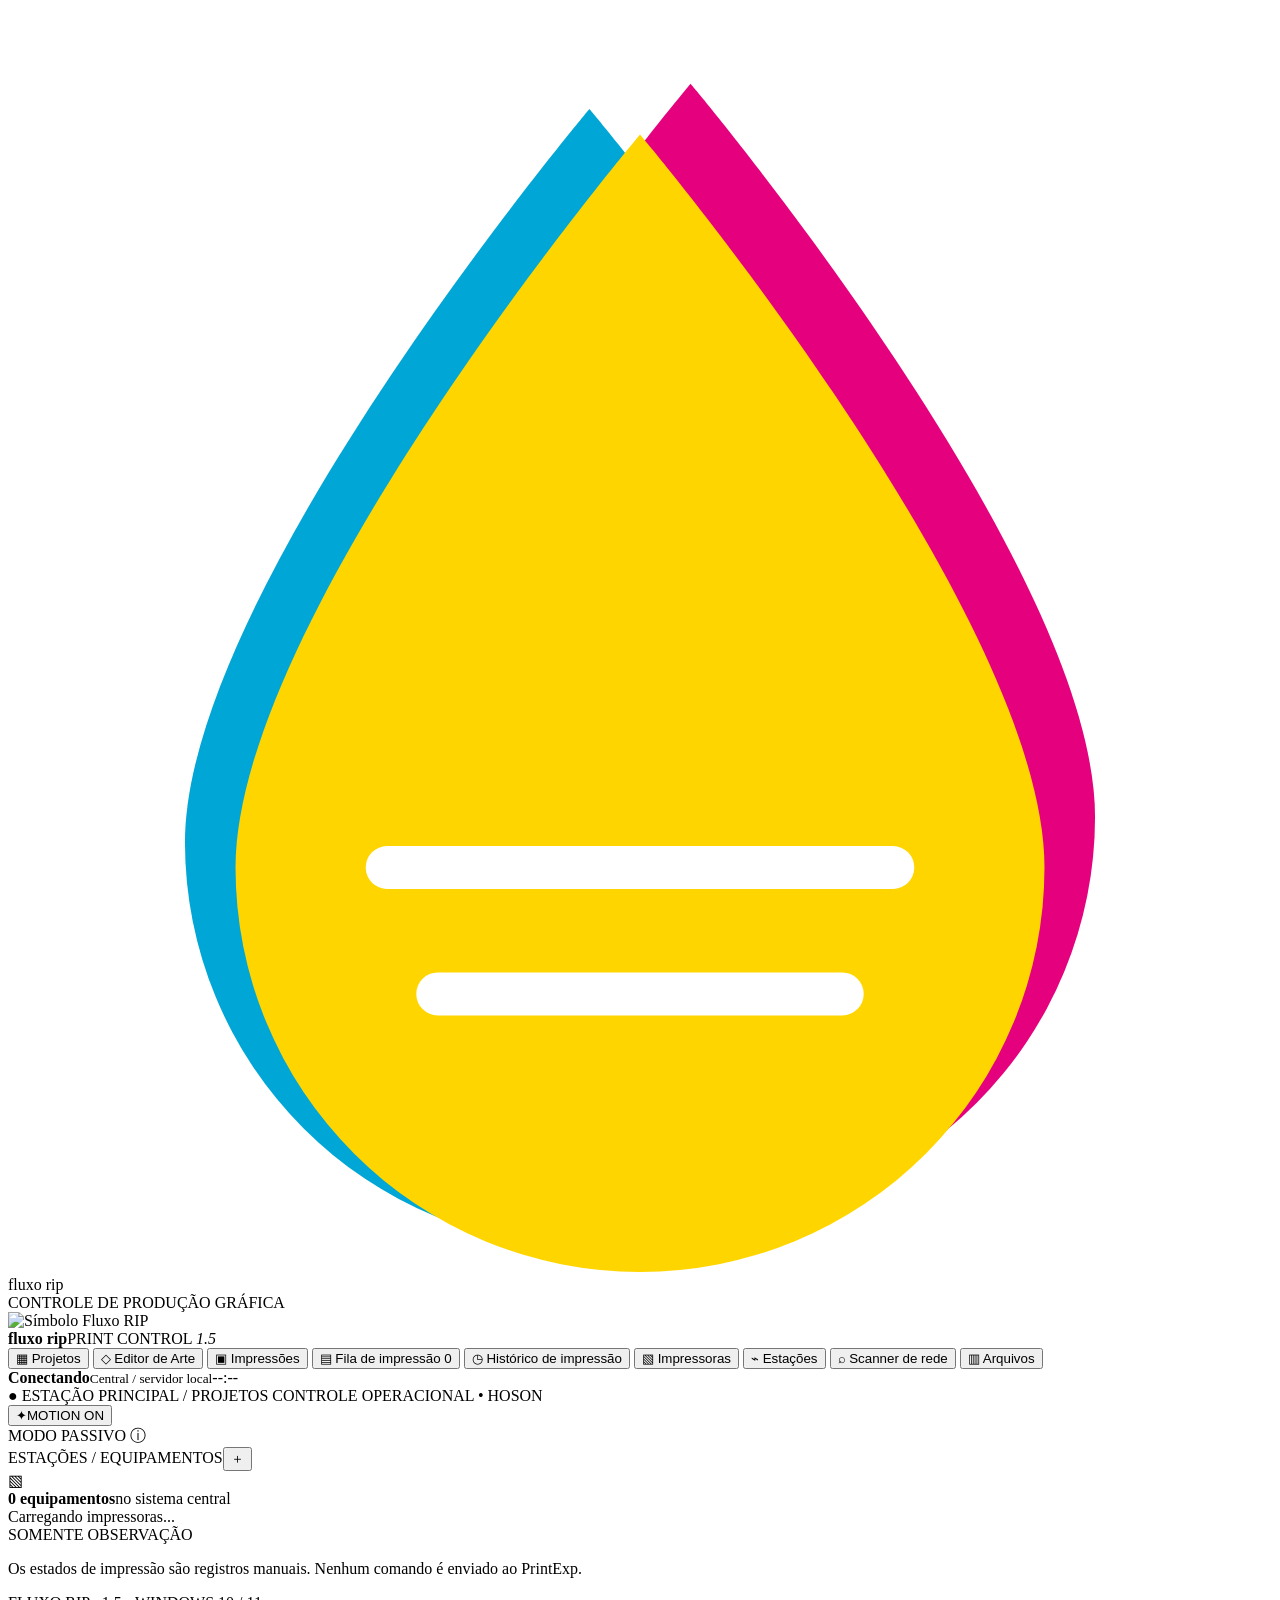
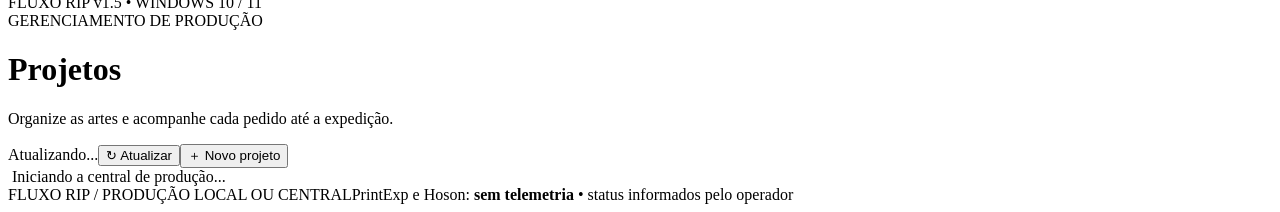
==== web/index.html @ eb1e69da "Add files via upload" ====
<!doctype html>
<html lang="pt-BR">
<head>
  <meta charset="utf-8" />
  <meta name="viewport" content="width=device-width, initial-scale=1" />
  <meta name="theme-color" content="#101316" />
  <meta name="description" content="Fluxo RIP — gestão local de produção DTF e DTF UV" />
  <title>Fluxo RIP | Central de Produção</title>
  <link rel="icon" type="image/png" href="/static/assets/fluxo-rip-icon.png" />
  <link rel="preconnect" href="https://fonts.googleapis.com" />
  <link rel="preconnect" href="https://fonts.gstatic.com" crossorigin />
  <link rel="stylesheet" href="https://fonts.googleapis.com/css2?family=Archivo:wdth,wght@112,800&family=Public+Sans:wght@400;600;700;800&display=swap" />
  <link rel="stylesheet" href="/static/styles.css?v=15" />
  <link rel="stylesheet" href="/static/motion.css?v=10" />
  <link rel="stylesheet" href="/static/network_scanner.css?v=10" />
  <link rel="stylesheet" href="/static/brand-fluxorip.css?v=14" />
  <script src="/static/motion.js?v=10" defer></script>
  <script src="/static/app.js?v=15" defer></script>
  <script src="/static/network_scanner.js?v=12" defer></script>
  <script src="/static/stations.js?v=15" defer></script>
  <script src="/static/art_editor.js?v=10" defer></script>
  <script src="/static/prints.js?v=10" defer></script>
  <script src="/static/brand-fluxorip.js?v=14" defer></script>
</head>
<body>
<div class="brand-splash" id="brand-splash" aria-hidden="true"><div class="splash-inner"><div class="brand-splash-icon"><svg viewBox="0 0 100 100" role="img" aria-label="Símbolo do Fluxo RIP"><rect x="0" y="0" width="100" height="100" rx="22" fill="#FFFFFF"/><g style="mix-blend-mode:multiply">
<path class="ink-layer ink-c" transform="translate(-4 2)" fill="#00A6D6" d="M50 6C50 6 18 44 18 64a32 32 0 0 0 64 0C82 44 50 6 50 6Z"/>
<path class="ink-layer ink-m" transform="translate(4 0)" fill="#E5007D" d="M50 6C50 6 18 44 18 64a32 32 0 0 0 64 0C82 44 50 6 50 6Z"/>
<path class="ink-layer ink-y" transform="translate(0 4)" fill="#FFD500" d="M50 6C50 6 18 44 18 64a32 32 0 0 0 64 0C82 44 50 6 50 6Z"/>
</g><g fill="none" stroke="#FFFFFF" stroke-width="3.4" stroke-linecap="round"><path class="raster-line" d="M30 68H70"/><path class="raster-line" d="M34 78H66"/></g></svg></div><div class="splash-wordmark">fluxo rip</div><div class="splash-subtitle">CONTROLE DE PRODUÇÃO GRÁFICA</div></div></div>
<div class="shell">
  <header class="app-header">
    <div class="app-brand">
      <div class="logo-mark"><img src="/static/assets/fluxo-rip-mark.svg" alt="Símbolo Fluxo RIP" width="38" height="38" /></div>
      <div class="brand-copy"><strong>fluxo rip</strong><span>PRINT CONTROL <i>1.5</i></span></div>
    </div>
    <div class="top-navigation" role="tablist" aria-label="Seções principais">
      <button role="tab" class="top-tab active" data-page="projects" aria-selected="true"><span class="tab-symbol">▦</span> Projetos</button>
      <button role="tab" class="top-tab" data-page="art" aria-selected="false"><span class="tab-symbol">◇</span> Editor de Arte</button>
      <button role="tab" class="top-tab" data-page="prints" aria-selected="false"><span class="tab-symbol">▣</span> Impressões</button>
      <button role="tab" class="top-tab" data-page="queue" aria-selected="false"><span class="tab-symbol">▤</span> Fila de impressão <span id="queue-badge" class="nav-count">0</span></button>
      <button role="tab" class="top-tab" data-page="history" aria-selected="false"><span class="tab-symbol">◷</span> Histórico de impressão</button>
      <button role="tab" class="top-tab" data-page="printers" aria-selected="false"><span class="tab-symbol">▧</span> Impressoras</button>
      <button role="tab" class="top-tab" data-page="stations" aria-selected="false"><span class="tab-symbol">⌁</span> Estações</button>
      <button role="tab" class="top-tab" data-page="scanner" aria-selected="false"><span class="tab-symbol">⌕</span> Scanner de rede</button>
      <button role="tab" class="top-tab" data-page="files" aria-selected="false"><span class="tab-symbol">▥</span> Arquivos</button>
    </div>
    <div class="header-status"><span class="connection-light" id="connection-light"></span><span class="status-copy"><b id="connection-text">Conectando</b><small>Central / servidor local</small></span><span class="head-separator"></span><span class="clock" id="clock">--:--</span></div>
  </header>
  <section class="system-strip" aria-label="Informações do ambiente">
    <div class="strip-left"><span class="small-square">●</span> ESTAÇÃO PRINCIPAL <span class="strip-slash">/</span> <span id="section-breadcrumb">PROJETOS</span> <span class="strip-divider"></span> <span class="strip-text">CONTROLE OPERACIONAL • HOSON</span></div>
    <div class="strip-right"><button id="motion-toggle" class="motion-switch" type="button" aria-label="Desativar animações da interface" aria-pressed="true" title="Ativar ou desativar as microanimações"><span class="motion-switch-icon" aria-hidden="true">✦</span><span class="motion-switch-label">MOTION ON</span></button><div class="mode-label"><span class="mode-dot"></span> MODO PASSIVO <span class="mode-help" title="O sistema não se comunica com as controladoras para iniciar, pausar ou concluir impressão">ⓘ</span></div></div>
  </section>
  <div class="work-area">
    <aside class="fleet">
      <div class="fleet-title"><span>ESTAÇÕES / EQUIPAMENTOS</span><button id="add-printer-side" title="Cadastrar impressora" aria-label="Cadastrar impressora">＋</button></div>
      <div class="fleet-summary"><div class="fleet-summary-icon">▧</div><div><strong id="fleet-total">0 equipamentos</strong><span>no sistema central</span></div></div>
      <div class="fleet-list" id="fleet-list"><div class="sidebar-empty">Carregando impressoras...</div></div>
      <div class="fleet-bottom"><div class="mode-head"><span class="mode-dot"></span> SOMENTE OBSERVAÇÃO</div><p>Os estados de impressão são registros manuais. Nenhum comando é enviado ao PrintExp.</p><div class="fleet-version">FLUXO RIP v1.5 <span>•</span> WINDOWS 10 / 11</div></div>
    </aside>
    <main class="workspace">
      <div class="page-header"><div class="page-intro"><div class="eyebrow" id="eyebrow">GERENCIAMENTO DE PRODUÇÃO</div><h1 id="title">Projetos</h1><p id="subtitle">Organize as artes e acompanhe cada pedido até a expedição.</p></div><div class="page-actions"><span class="last-refresh" id="last-refresh">Atualizando...</span><button class="action soft" id="refresh-btn" title="Atualizar dados">↻ <span>Atualizar</span></button><button class="action primary" id="primary-btn">＋ Novo projeto</button></div></div>
      <div id="view" class="view"><div class="loading-card"><img class="brand-loader" src="/static/assets/fluxo-rip-mark.svg" alt="" /> Iniciando a central de produção...</div></div>
      <footer class="workspace-footer"><span>FLUXO RIP / PRODUÇÃO LOCAL OU CENTRAL</span><span>PrintExp e Hoson: <b>sem telemetria</b> • status informados pelo operador</span><span id="bottom-date"></span></footer>
    </main>
  </div>
</div>
<dialog id="dialog"><div class="dialog-content" id="dialog-content"></div></dialog>
<div id="toast" role="status" aria-live="polite"></div>
</body>
</html>
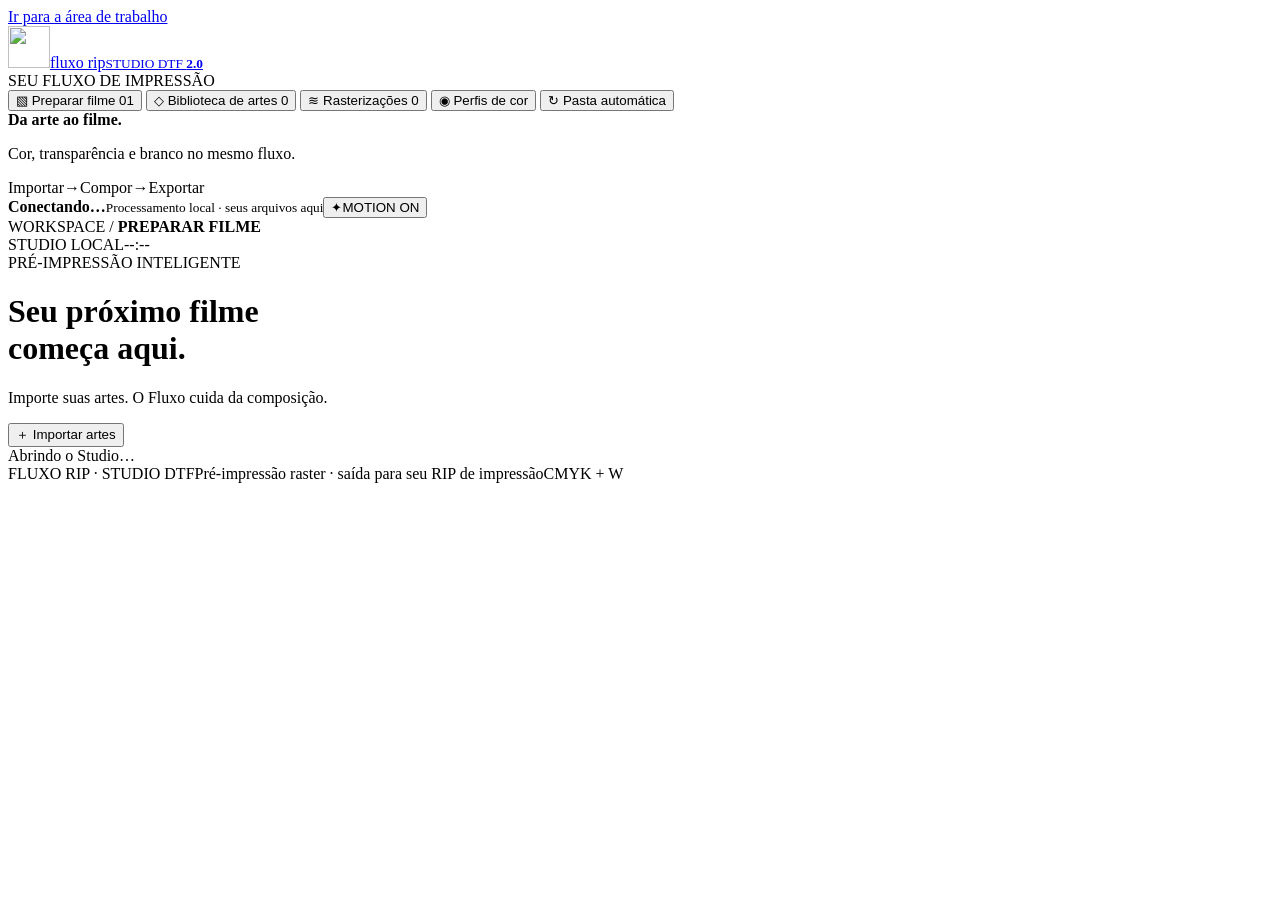
==== commit 9b04542e: "feat: focus Fluxo RIP on automated DTF prepress studio" ====
--- a/web/index.html
+++ b/web/index.html
@@ -1,71 +1,131 @@
 <!doctype html>
 <html lang="pt-BR">
-<head>
-  <meta charset="utf-8" />
-  <meta name="viewport" content="width=device-width, initial-scale=1" />
-  <meta name="theme-color" content="#101316" />
-  <meta name="description" content="Fluxo RIP — gestão local de produção DTF e DTF UV" />
-  <title>Fluxo RIP | Central de Produção</title>
-  <link rel="icon" type="image/png" href="/static/assets/fluxo-rip-icon.png" />
-  <link rel="preconnect" href="https://fonts.googleapis.com" />
-  <link rel="preconnect" href="https://fonts.gstatic.com" crossorigin />
-  <link rel="stylesheet" href="https://fonts.googleapis.com/css2?family=Archivo:wdth,wght@112,800&family=Public+Sans:wght@400;600;700;800&display=swap" />
-  <link rel="stylesheet" href="/static/styles.css?v=15" />
-  <link rel="stylesheet" href="/static/motion.css?v=10" />
-  <link rel="stylesheet" href="/static/network_scanner.css?v=10" />
-  <link rel="stylesheet" href="/static/brand-fluxorip.css?v=14" />
-  <script src="/static/motion.js?v=10" defer></script>
-  <script src="/static/app.js?v=15" defer></script>
-  <script src="/static/network_scanner.js?v=12" defer></script>
-  <script src="/static/stations.js?v=15" defer></script>
-  <script src="/static/art_editor.js?v=10" defer></script>
-  <script src="/static/prints.js?v=10" defer></script>
-  <script src="/static/brand-fluxorip.js?v=14" defer></script>
-</head>
-<body>
-<div class="brand-splash" id="brand-splash" aria-hidden="true"><div class="splash-inner"><div class="brand-splash-icon"><svg viewBox="0 0 100 100" role="img" aria-label="Símbolo do Fluxo RIP"><rect x="0" y="0" width="100" height="100" rx="22" fill="#FFFFFF"/><g style="mix-blend-mode:multiply">
-<path class="ink-layer ink-c" transform="translate(-4 2)" fill="#00A6D6" d="M50 6C50 6 18 44 18 64a32 32 0 0 0 64 0C82 44 50 6 50 6Z"/>
-<path class="ink-layer ink-m" transform="translate(4 0)" fill="#E5007D" d="M50 6C50 6 18 44 18 64a32 32 0 0 0 64 0C82 44 50 6 50 6Z"/>
-<path class="ink-layer ink-y" transform="translate(0 4)" fill="#FFD500" d="M50 6C50 6 18 44 18 64a32 32 0 0 0 64 0C82 44 50 6 50 6Z"/>
-</g><g fill="none" stroke="#FFFFFF" stroke-width="3.4" stroke-linecap="round"><path class="raster-line" d="M30 68H70"/><path class="raster-line" d="M34 78H66"/></g></svg></div><div class="splash-wordmark">fluxo rip</div><div class="splash-subtitle">CONTROLE DE PRODUÇÃO GRÁFICA</div></div></div>
-<div class="shell">
-  <header class="app-header">
-    <div class="app-brand">
-      <div class="logo-mark"><img src="/static/assets/fluxo-rip-mark.svg" alt="Símbolo Fluxo RIP" width="38" height="38" /></div>
-      <div class="brand-copy"><strong>fluxo rip</strong><span>PRINT CONTROL <i>1.5</i></span></div>
+  <head>
+    <meta charset="utf-8" />
+    <meta name="viewport" content="width=device-width, initial-scale=1" />
+    <meta name="theme-color" content="#14171A" />
+    <meta
+      name="description"
+      content="Fluxo RIP — preparação automática de imagens e separação de branco para DTF."
+    />
+    <title>Fluxo RIP | Studio DTF</title>
+    <link rel="icon" href="/static/assets/fluxo-rip-icon.png" />
+    <link rel="stylesheet" href="/static/motion.css?v=10" />
+    <link rel="stylesheet" href="/static/studio.css?v=2" />
+    <script src="/static/motion.js?v=10" defer></script>
+    <script src="/static/studio.js?v=2" defer></script>
+  </head>
+  <body>
+    <a class="skip-link" href="#view">Ir para a área de trabalho</a>
+    <div class="studio-shell">
+      <aside class="rail" aria-label="Navegação principal">
+        <a class="brand" href="/" aria-label="Fluxo RIP — início"
+          ><img
+            src="/static/assets/fluxo-rip-mark.svg"
+            alt=""
+            width="42"
+            height="42"
+          /><span
+            >fluxo rip<small>STUDIO DTF <b>2.0</b></small></span
+          ></a
+        >
+        <div class="rail-label">SEU FLUXO DE IMPRESSÃO</div>
+        <nav class="studio-nav" aria-label="Áreas do Studio">
+          <button
+            class="nav-item active"
+            data-page="studio"
+            aria-current="page"
+          >
+            <span class="nav-icon">▧</span> Preparar filme
+            <span class="nav-key">01</span>
+          </button>
+          <button class="nav-item" data-page="library">
+            <span class="nav-icon">◇</span> Biblioteca de artes
+            <span id="library-count" class="nav-count">0</span>
+          </button>
+          <button class="nav-item" data-page="runs">
+            <span class="nav-icon">≋</span> Rasterizações
+            <span id="run-count" class="nav-count">0</span>
+          </button>
+          <button class="nav-item" data-page="profiles">
+            <span class="nav-icon">◉</span> Perfis de cor
+          </button>
+          <button class="nav-item" data-page="automation">
+            <span class="nav-icon">↻</span> Pasta automática
+          </button>
+        </nav>
+        <div class="rail-guide">
+          <div class="ink-dots"><i></i><i></i><i></i><i></i><i></i></div>
+          <strong>Da arte ao filme.</strong>
+          <p>Cor, transparência e branco no mesmo fluxo.</p>
+          <div class="mini-flow">
+            <span>Importar</span><b>→</b><span>Compor</span><b>→</b
+            ><span>Exportar</span>
+          </div>
+        </div>
+        <div class="rail-bottom">
+          <span
+            ><i id="connection-dot" class="connection-dot"></i
+            ><b id="connection-text">Conectando…</b></span
+          ><small>Processamento local · seus arquivos aqui</small
+          ><button
+            id="motion-toggle"
+            class="motion-switch"
+            type="button"
+            aria-pressed="true"
+          >
+            <span aria-hidden="true">✦</span
+            ><span class="motion-switch-label">MOTION ON</span>
+          </button>
+        </div>
+      </aside>
+      <div class="main-shell">
+        <header class="topbar">
+          <div class="breadcrumbs">
+            WORKSPACE <span>/</span> <b id="breadcrumb">PREPARAR FILME</b>
+          </div>
+          <div class="topbar-right">
+            <span class="local-badge"><i></i> STUDIO LOCAL</span
+            ><time id="clock">--:--</time>
+          </div>
+        </header>
+        <main id="view" tabindex="-1">
+          <div class="page-heading">
+            <div>
+              <div class="eyebrow">PRÉ-IMPRESSÃO INTELIGENTE</div>
+              <h1 id="title">
+                Seu próximo filme<br />começa aqui<span>.</span>
+              </h1>
+              <p id="page-description">
+                Importe suas artes. O Fluxo cuida da composição.
+              </p>
+            </div>
+            <button class="button primary" id="import-button">
+              <span>＋</span> Importar artes
+            </button>
+          </div>
+          <section id="page-content" aria-label="Área de trabalho">
+            <div class="initial-loading">Abrindo o Studio…</div>
+          </section>
+        </main>
+        <footer>
+          <span><i></i> FLUXO RIP · STUDIO DTF</span
+          ><span>Pré-impressão raster · saída para seu RIP de impressão</span
+          ><span>CMYK + W</span>
+        </footer>
+      </div>
     </div>
-    <div class="top-navigation" role="tablist" aria-label="Seções principais">
-      <button role="tab" class="top-tab active" data-page="projects" aria-selected="true"><span class="tab-symbol">▦</span> Projetos</button>
-      <button role="tab" class="top-tab" data-page="art" aria-selected="false"><span class="tab-symbol">◇</span> Editor de Arte</button>
-      <button role="tab" class="top-tab" data-page="prints" aria-selected="false"><span class="tab-symbol">▣</span> Impressões</button>
-      <button role="tab" class="top-tab" data-page="queue" aria-selected="false"><span class="tab-symbol">▤</span> Fila de impressão <span id="queue-badge" class="nav-count">0</span></button>
-      <button role="tab" class="top-tab" data-page="history" aria-selected="false"><span class="tab-symbol">◷</span> Histórico de impressão</button>
-      <button role="tab" class="top-tab" data-page="printers" aria-selected="false"><span class="tab-symbol">▧</span> Impressoras</button>
-      <button role="tab" class="top-tab" data-page="stations" aria-selected="false"><span class="tab-symbol">⌁</span> Estações</button>
-      <button role="tab" class="top-tab" data-page="scanner" aria-selected="false"><span class="tab-symbol">⌕</span> Scanner de rede</button>
-      <button role="tab" class="top-tab" data-page="files" aria-selected="false"><span class="tab-symbol">▥</span> Arquivos</button>
-    </div>
-    <div class="header-status"><span class="connection-light" id="connection-light"></span><span class="status-copy"><b id="connection-text">Conectando</b><small>Central / servidor local</small></span><span class="head-separator"></span><span class="clock" id="clock">--:--</span></div>
-  </header>
-  <section class="system-strip" aria-label="Informações do ambiente">
-    <div class="strip-left"><span class="small-square">●</span> ESTAÇÃO PRINCIPAL <span class="strip-slash">/</span> <span id="section-breadcrumb">PROJETOS</span> <span class="strip-divider"></span> <span class="strip-text">CONTROLE OPERACIONAL • HOSON</span></div>
-    <div class="strip-right"><button id="motion-toggle" class="motion-switch" type="button" aria-label="Desativar animações da interface" aria-pressed="true" title="Ativar ou desativar as microanimações"><span class="motion-switch-icon" aria-hidden="true">✦</span><span class="motion-switch-label">MOTION ON</span></button><div class="mode-label"><span class="mode-dot"></span> MODO PASSIVO <span class="mode-help" title="O sistema não se comunica com as controladoras para iniciar, pausar ou concluir impressão">ⓘ</span></div></div>
-  </section>
-  <div class="work-area">
-    <aside class="fleet">
-      <div class="fleet-title"><span>ESTAÇÕES / EQUIPAMENTOS</span><button id="add-printer-side" title="Cadastrar impressora" aria-label="Cadastrar impressora">＋</button></div>
-      <div class="fleet-summary"><div class="fleet-summary-icon">▧</div><div><strong id="fleet-total">0 equipamentos</strong><span>no sistema central</span></div></div>
-      <div class="fleet-list" id="fleet-list"><div class="sidebar-empty">Carregando impressoras...</div></div>
-      <div class="fleet-bottom"><div class="mode-head"><span class="mode-dot"></span> SOMENTE OBSERVAÇÃO</div><p>Os estados de impressão são registros manuais. Nenhum comando é enviado ao PrintExp.</p><div class="fleet-version">FLUXO RIP v1.5 <span>•</span> WINDOWS 10 / 11</div></div>
-    </aside>
-    <main class="workspace">
-      <div class="page-header"><div class="page-intro"><div class="eyebrow" id="eyebrow">GERENCIAMENTO DE PRODUÇÃO</div><h1 id="title">Projetos</h1><p id="subtitle">Organize as artes e acompanhe cada pedido até a expedição.</p></div><div class="page-actions"><span class="last-refresh" id="last-refresh">Atualizando...</span><button class="action soft" id="refresh-btn" title="Atualizar dados">↻ <span>Atualizar</span></button><button class="action primary" id="primary-btn">＋ Novo projeto</button></div></div>
-      <div id="view" class="view"><div class="loading-card"><img class="brand-loader" src="/static/assets/fluxo-rip-mark.svg" alt="" /> Iniciando a central de produção...</div></div>
-      <footer class="workspace-footer"><span>FLUXO RIP / PRODUÇÃO LOCAL OU CENTRAL</span><span>PrintExp e Hoson: <b>sem telemetria</b> • status informados pelo operador</span><span id="bottom-date"></span></footer>
-    </main>
-  </div>
-</div>
-<dialog id="dialog"><div class="dialog-content" id="dialog-content"></div></dialog>
-<div id="toast" role="status" aria-live="polite"></div>
-</body>
+    <input
+      type="file"
+      id="file-input"
+      accept="image/png,image/jpeg,image/webp,image/bmp,image/tiff"
+      multiple
+      hidden
+    />
+    <input type="file" id="icc-input" accept=".icc,.icm" hidden />
+    <dialog id="asset-dialog" aria-labelledby="asset-dialog-title">
+      <div id="asset-dialog-content"></div>
+    </dialog>
+    <div id="toast" role="status" aria-live="polite"></div>
+  </body>
 </html>
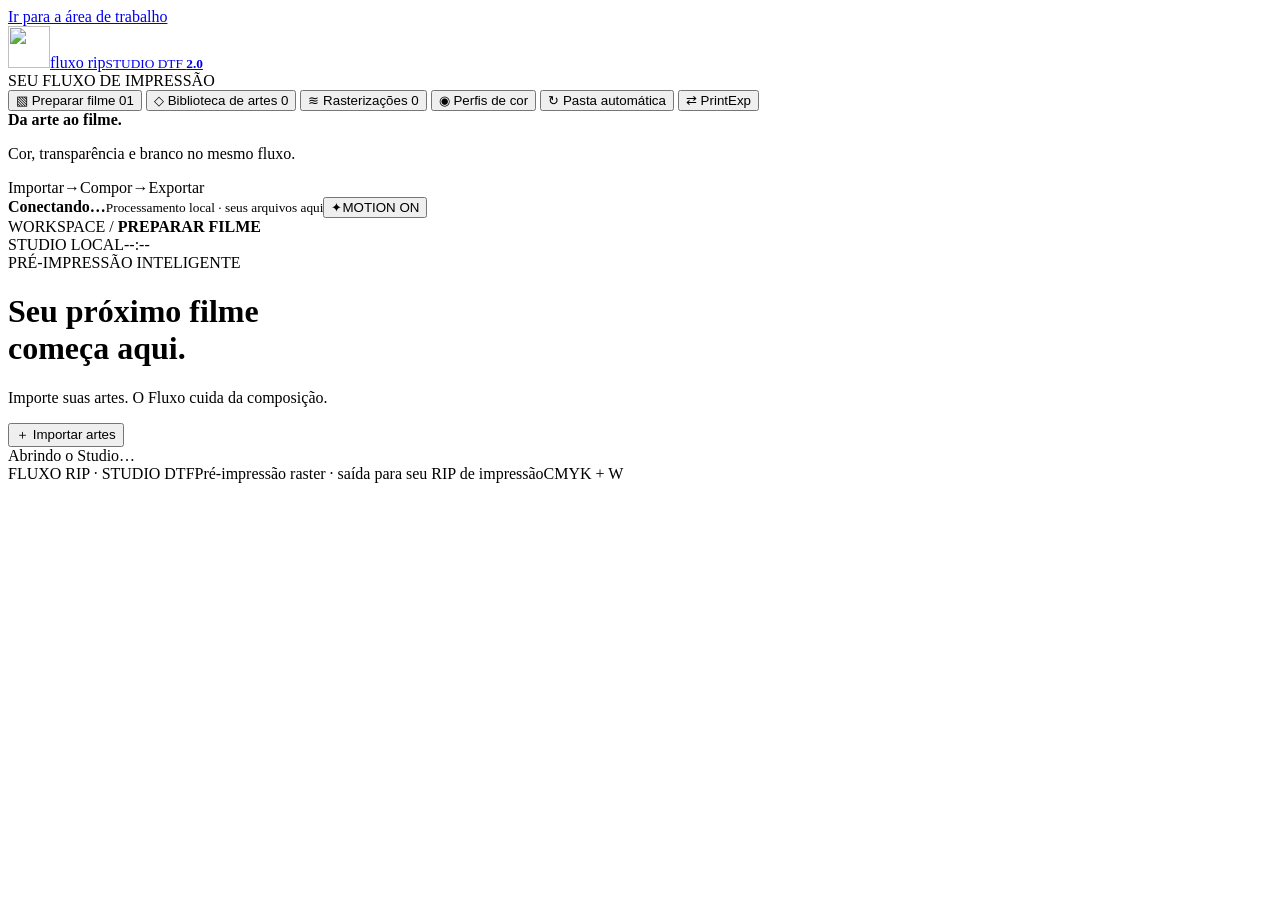
==== commit 25624313: "feat: integrate PrintExp task files in read-only Studio panel" ====
--- a/web/index.html
+++ b/web/index.html
@@ -53,6 +53,9 @@
           <button class="nav-item" data-page="automation">
             <span class="nav-icon">↻</span> Pasta automática
           </button>
+          <button class="nav-item" data-page="printexp">
+            <span class="nav-icon">⇄</span> PrintExp
+          </button>
         </nav>
         <div class="rail-guide">
           <div class="ink-dots"><i></i><i></i><i></i><i></i><i></i></div>
@@ -89,6 +92,19 @@
             ><time id="clock">--:--</time>
           </div>
         </header>
+        <div
+          class="connection-banner"
+          id="connection-banner"
+          role="status"
+          hidden
+        >
+          <span
+            >Servidor indisponível. Seu rascunho está preservado; a reconexão é
+            automática.</span
+          ><button class="button small" data-action="reconnect">
+            Reconectar agora
+          </button>
+        </div>
         <main id="view" tabindex="-1">
           <div class="page-heading">
             <div>
